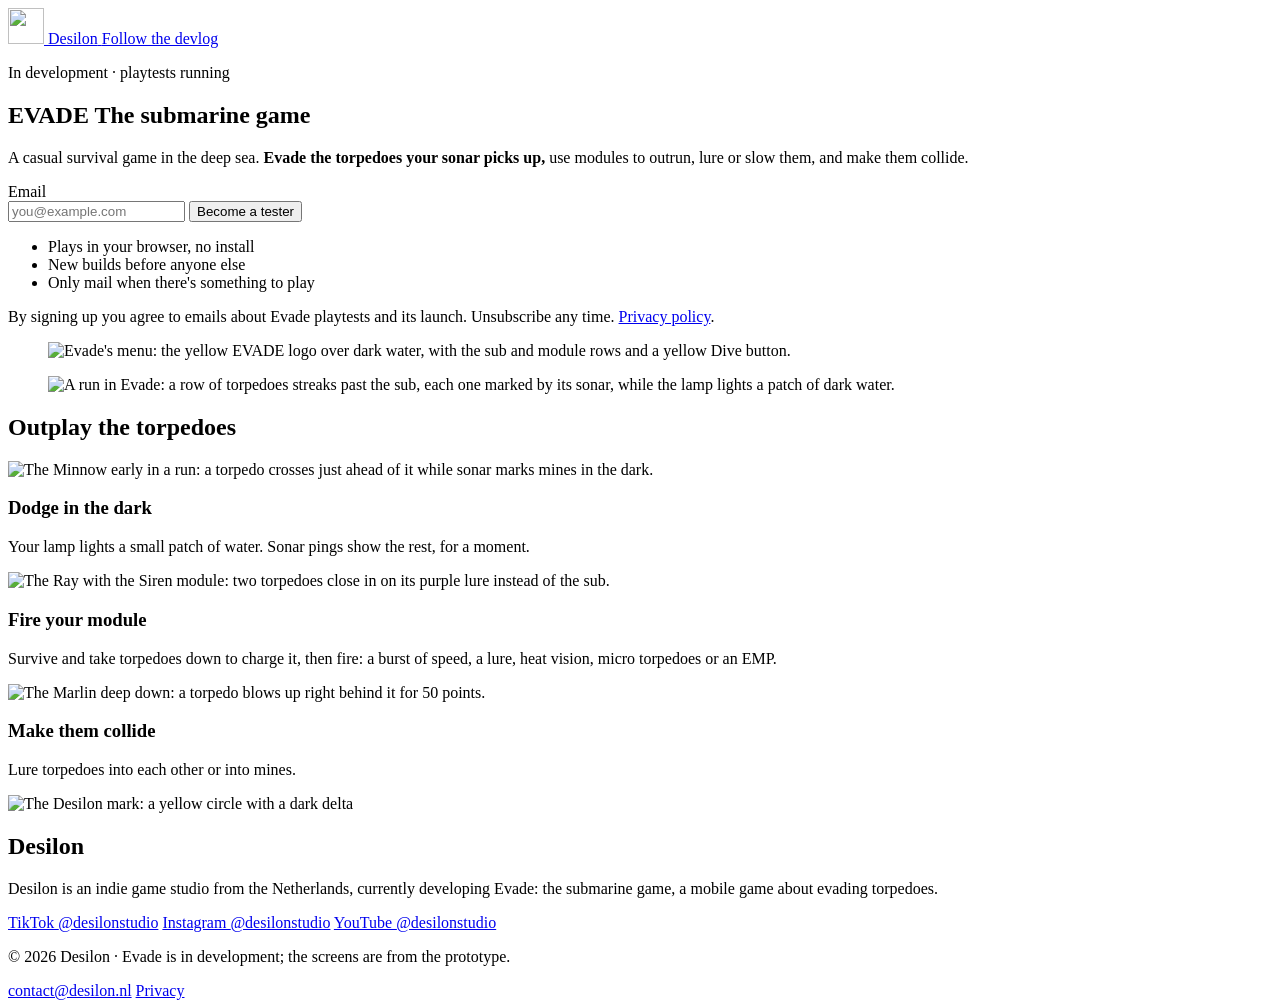
==== public/index.html @ 3478a3de "desilon.nl site" ====
<!doctype html>
<html lang="en">
<head>
  <meta charset="utf-8">
  <meta name="viewport" content="width=device-width, initial-scale=1, viewport-fit=cover">
  <meta http-equiv="Content-Security-Policy" content="default-src 'self'; img-src 'self' data:; style-src 'self'; font-src 'self'; script-src 'self' https://static.cloudflareinsights.com; connect-src 'self' https://cloudflareinsights.com; form-action 'self' https://*.zoho.eu https://*.zohopublic.eu https://*.maillist-manage.eu; base-uri 'self'">
  <meta name="referrer" content="strict-origin-when-cross-origin">
  <title>Evade: the submarine game · Desilon</title>
  <meta name="description" content="Desilon is an indie game studio from the Netherlands, developing Evade: the submarine game, a casual survival game in the deep sea. Become a tester.">
  <link rel="canonical" href="https://desilon.nl/">
  <meta name="theme-color" content="#04111e">
  <meta property="og:type" content="website">
  <meta property="og:url" content="https://desilon.nl/">
  <meta property="og:title" content="Evade: the submarine game">
  <meta property="og:description" content="A casual survival game in the deep sea, by Desilon, an indie game studio from the Netherlands. Become a tester.">
  <meta property="og:image" content="https://desilon.nl/og-image.jpg">
  <meta property="og:image:width" content="1200">
  <meta property="og:image:height" content="630">
  <meta name="twitter:card" content="summary_large_image">
  <link rel="icon" href="/favicon.ico" sizes="any">
  <link rel="icon" href="/favicon.svg" type="image/svg+xml">
  <link rel="apple-touch-icon" href="/apple-touch-icon.png">
  <link rel="manifest" href="/site.webmanifest">
  <link rel="preload" href="/assets/fonts/fredoka-latin.woff2" as="font" type="font/woff2" crossorigin>
  <link rel="stylesheet" href="/assets/css/site.css">
  <script src="/assets/js/site.js" defer></script>
</head>
<body>
  <header class="site-head site-head--over">
    <div class="wrap">
      <a class="brand" href="/" aria-label="Desilon, home">
        <img src="/assets/img/desilon-mark.svg" alt="" width="36" height="36">
        <span>Desilon</span>
      </a>
      <a class="chip" href="https://www.instagram.com/desilonstudio/">Follow the devlog</a>
    </div>
  </header>

  <main>
    <section class="hero" aria-labelledby="game-title">
      <div class="wrap">
        <div class="hero-text">
          <p class="eyebrow status">In development · playtests running</p>
          <h1 class="hero-title" id="game-title">
            <span class="logo">EVADE</span>
            <span class="subtitle">The submarine game</span>
          </h1>
          <p class="lead">A casual survival game in the deep sea. <strong>Evade the torpedoes your sonar picks up,</strong> use modules to outrun, lure or slow them, and make them collide.</p>
          <!-- The sign-up form, wired to Zoho Campaigns: see README.md, "Connect the form".
               Until data-connected is "true", site.js keeps it from submitting and shows the notice. -->
          <form class="signup signup--hero" id="hero-signup" method="post" action="#" data-connected="false" accept-charset="UTF-8">
            <label class="sr-only" for="hero-email">Email</label>
            <div class="signup-row">
              <input class="input" id="hero-email" name="CONTACT_EMAIL" type="email" autocomplete="email" inputmode="email" placeholder="you@example.com" required>
              <button class="btn btn--primary" type="submit">Become a tester</button>
            </div>
            <input type="hidden" name="SOURCE" value="" data-source>
            <ul class="ticks">
              <li>Plays in your browser, no install</li>
              <li>New builds before anyone else</li>
              <li>Only mail when there's something to play</li>
            </ul>
            <p class="fineprint">By signing up you agree to emails about Evade playtests and its launch. Unsubscribe any time. <a href="/privacy">Privacy policy</a>.</p>
            <p class="notice" role="status" hidden>Sign-ups open in a few days. Follow us on TikTok, Instagram or YouTube to hear first.</p>
          </form>
        </div>
        <div class="phones" aria-label="Screens from the Evade prototype">
          <figure class="phone">
            <img src="/assets/img/shot-menu-390.webp" srcset="/assets/img/shot-menu-390.webp 390w, /assets/img/shot-menu-780.webp 780w" sizes="250px" width="390" height="800" alt="Evade's menu: the yellow EVADE logo over dark water, with the sub and module rows and a yellow Dive button.">
          </figure>
          <figure class="phone">
            <img src="/assets/img/shot-sonar-390.webp" srcset="/assets/img/shot-sonar-390.webp 390w, /assets/img/shot-sonar-780.webp 780w" sizes="250px" width="390" height="800" alt="A run in Evade: a row of torpedoes streaks past the sub, each one marked by its sonar, while the lamp lights a patch of dark water.">
          </figure>
        </div>
      </div>
    </section>

    <section class="section" aria-labelledby="how-title">
      <div class="wrap">
        <div class="section-head">
          <h2 class="screentitle" id="how-title">Outplay the torpedoes</h2>
        </div>
        <div class="features">
          <article class="card feature">
            <img src="/assets/img/feat-dark-320.webp" srcset="/assets/img/feat-dark-320.webp 320w, /assets/img/feat-dark-640.webp 640w" sizes="(min-width: 760px) 340px, 100vw" width="320" height="320" loading="lazy" alt="The Minnow early in a run: a torpedo crosses just ahead of it while sonar marks mines in the dark.">
            <div class="feature-body">
              <h3>Dodge in the dark</h3>
              <p>Your lamp lights a small patch of water. Sonar pings show the rest, for a moment.</p>
            </div>
          </article>
          <article class="card feature">
            <img src="/assets/img/feat-module-320.webp" srcset="/assets/img/feat-module-320.webp 320w, /assets/img/feat-module-640.webp 640w" sizes="(min-width: 760px) 340px, 100vw" width="320" height="320" loading="lazy" alt="The Ray with the Siren module: two torpedoes close in on its purple lure instead of the sub.">
            <div class="feature-body">
              <h3>Fire your module</h3>
              <p>Survive and take torpedoes down to charge it, then fire: a burst of speed, a lure, heat vision, micro torpedoes or an EMP.</p>
            </div>
          </article>
          <article class="card feature">
            <img src="/assets/img/feat-collide-320.webp" srcset="/assets/img/feat-collide-320.webp 320w, /assets/img/feat-collide-640.webp 640w" sizes="(min-width: 760px) 340px, 100vw" width="320" height="320" loading="lazy" alt="The Marlin deep down: a torpedo blows up right behind it for 50 points.">
            <div class="feature-body">
              <h3>Make them collide</h3>
              <p>Lure torpedoes into each other or into mines.</p>
            </div>
          </article>
        </div>
      </div>
    </section>


    <section class="section" aria-labelledby="studio-title">
      <div class="wrap studio">
        <img class="studio-mark" src="/assets/img/desilon-mark.svg" alt="The Desilon mark: a yellow circle with a dark delta" width="88" height="88">
        <div class="section-head section-head--flush">
          <h2 class="screentitle" id="studio-title">Desilon</h2>
          <p>Desilon is an indie game studio from the Netherlands, currently developing Evade: the submarine game, a mobile game about evading torpedoes.</p>
          <div class="follow">
            <a class="chip" href="https://www.tiktok.com/@desilonstudio">TikTok <span class="chip__handle">@desilonstudio</span></a>
            <a class="chip" href="https://www.instagram.com/desilonstudio/">Instagram <span class="chip__handle">@desilonstudio</span></a>
            <a class="chip" href="https://www.youtube.com/@desilonstudio">YouTube <span class="chip__handle">@desilonstudio</span></a>
          </div>
        </div>
      </div>
    </section>
  </main>

  <footer class="site-foot">
    <div class="wrap">
      <p>© 2026 Desilon · Evade is in development; the screens are from the prototype.</p>
      <nav aria-label="Footer">
        <a href="mailto:contact@desilon.nl">contact@desilon.nl</a>
        <a href="/privacy">Privacy</a>
      </nav>
    </div>
  </footer>
</body>
</html>
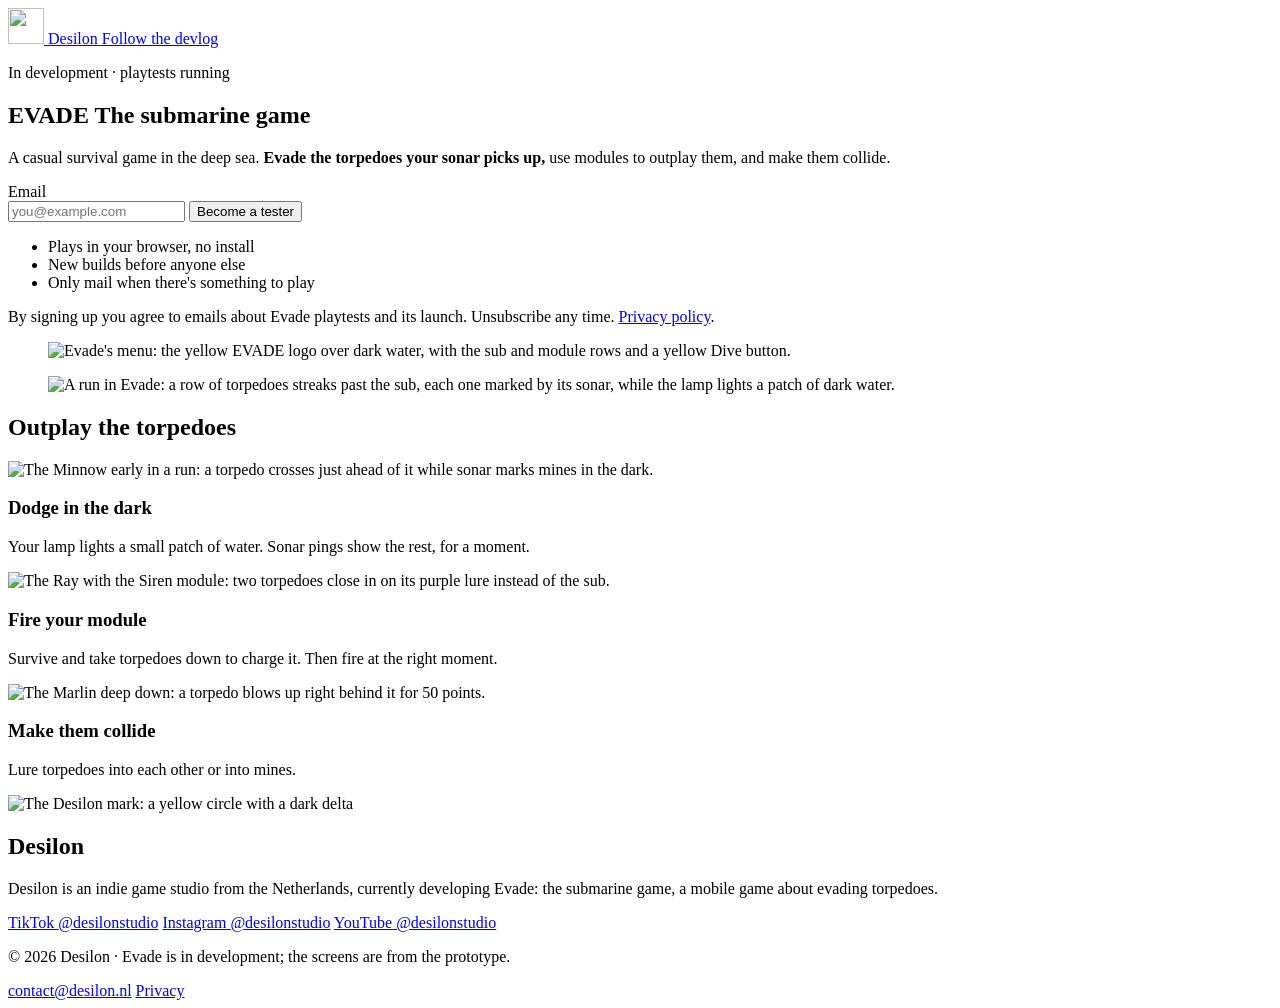
==== commit 583246a1: "Shorter hero line and module card" ====
--- a/public/index.html
+++ b/public/index.html
@@ -45,7 +45,7 @@
             <span class="logo">EVADE</span>
             <span class="subtitle">The submarine game</span>
           </h1>
-          <p class="lead">A casual survival game in the deep sea. <strong>Evade the torpedoes your sonar picks up,</strong> use modules to outrun, lure or slow them, and make them collide.</p>
+          <p class="lead">A casual survival game in the deep sea.<span class="lead-more"> <strong>Evade the torpedoes your sonar picks up,</strong> use modules to outplay them, and make them collide.</span></p>
           <!-- The sign-up form, wired to Zoho Campaigns: see README.md, "Connect the form".
                Until data-connected is "true", site.js keeps it from submitting and shows the notice. -->
           <form class="signup signup--hero" id="hero-signup" method="post" action="#" data-connected="false" accept-charset="UTF-8">
@@ -92,7 +92,7 @@
             <img src="/assets/img/feat-module-320.webp" srcset="/assets/img/feat-module-320.webp 320w, /assets/img/feat-module-640.webp 640w" sizes="(min-width: 760px) 340px, 100vw" width="320" height="320" loading="lazy" alt="The Ray with the Siren module: two torpedoes close in on its purple lure instead of the sub.">
             <div class="feature-body">
               <h3>Fire your module</h3>
-              <p>Survive and take torpedoes down to charge it, then fire: a burst of speed, a lure, heat vision, micro torpedoes or an EMP.</p>
+              <p>Survive and take torpedoes down to charge it. Then fire at the right moment.</p>
             </div>
           </article>
           <article class="card feature">
@@ -132,5 +132,7 @@
       </nav>
     </div>
   </footer>
+  <!-- Cloudflare Web Analytics: cookieless visit counts (the token is a public site id, not a secret) -->
+  <script type="module" src="https://static.cloudflareinsights.com/beacon.min.js" data-cf-beacon='{"token": "76fa2ca4368f4cf5891b7cf695b92045"}'></script>
 </body>
 </html>
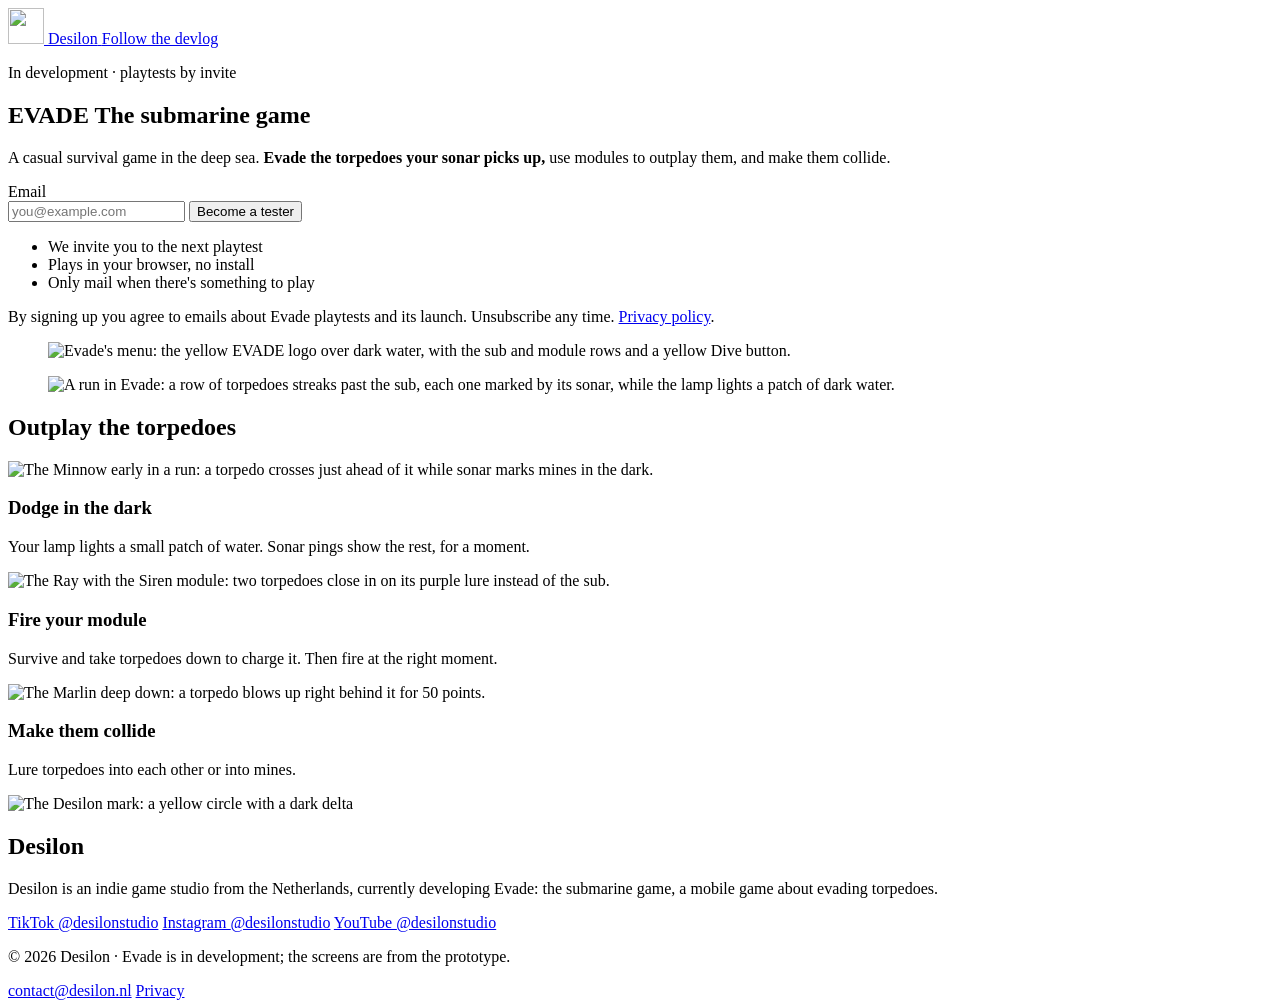
==== commit 32c423cc: "Clear that playtests are by invite" ====
--- a/public/index.html
+++ b/public/index.html
@@ -3,7 +3,7 @@
 <head>
   <meta charset="utf-8">
   <meta name="viewport" content="width=device-width, initial-scale=1, viewport-fit=cover">
-  <meta http-equiv="Content-Security-Policy" content="default-src 'self'; img-src 'self' data:; style-src 'self'; font-src 'self'; script-src 'self' https://static.cloudflareinsights.com; connect-src 'self' https://cloudflareinsights.com; form-action 'self' https://*.zoho.eu https://*.zohopublic.eu https://*.maillist-manage.eu; base-uri 'self'">
+  <meta http-equiv="Content-Security-Policy" content="default-src 'self'; img-src 'self' data:; style-src 'self'; font-src 'self'; script-src 'self' https://static.cloudflareinsights.com; connect-src 'self' https://cloudflareinsights.com https://assets.mailerlite.com; form-action 'self' https://assets.mailerlite.com; base-uri 'self'">
   <meta name="referrer" content="strict-origin-when-cross-origin">
   <title>Evade: the submarine game · Desilon</title>
   <meta name="description" content="Desilon is an indie game studio from the Netherlands, developing Evade: the submarine game, a casual survival game in the deep sea. Become a tester.">
@@ -40,24 +40,26 @@
     <section class="hero" aria-labelledby="game-title">
       <div class="wrap">
         <div class="hero-text">
-          <p class="eyebrow status">In development · playtests running</p>
+          <p class="eyebrow status">In development · playtests by invite</p>
           <h1 class="hero-title" id="game-title">
             <span class="logo">EVADE</span>
             <span class="subtitle">The submarine game</span>
           </h1>
           <p class="lead">A casual survival game in the deep sea.<span class="lead-more"> <strong>Evade the torpedoes your sonar picks up,</strong> use modules to outplay them, and make them collide.</span></p>
-          <!-- The sign-up form, wired to Zoho Campaigns: see README.md, "Connect the form".
+          <!-- The sign-up form, wired to MailerLite (form "Evade testers"): see README.md, "Connect the form".
                Until data-connected is "true", site.js keeps it from submitting and shows the notice. -->
-          <form class="signup signup--hero" id="hero-signup" method="post" action="#" data-connected="false" accept-charset="UTF-8">
+          <form class="signup signup--hero" id="hero-signup" method="post" action="https://assets.mailerlite.com/jsonp/2699805/forms/200893463053469116/subscribe" data-connected="true" accept-charset="UTF-8">
             <label class="sr-only" for="hero-email">Email</label>
             <div class="signup-row">
-              <input class="input" id="hero-email" name="CONTACT_EMAIL" type="email" autocomplete="email" inputmode="email" placeholder="you@example.com" required>
+              <input class="input" id="hero-email" name="fields[email]" type="email" autocomplete="email" inputmode="email" placeholder="you@example.com" required>
               <button class="btn btn--primary" type="submit">Become a tester</button>
             </div>
-            <input type="hidden" name="SOURCE" value="" data-source>
+            <input type="hidden" name="fields[found_via]" value="" data-source>
+            <input type="hidden" name="ml-submit" value="1">
+            <input type="hidden" name="anticsrf" value="true">
             <ul class="ticks">
+              <li>We invite you to the next playtest</li>
               <li>Plays in your browser, no install</li>
-              <li>New builds before anyone else</li>
               <li>Only mail when there's something to play</li>
             </ul>
             <p class="fineprint">By signing up you agree to emails about Evade playtests and its launch. Unsubscribe any time. <a href="/privacy">Privacy policy</a>.</p>
